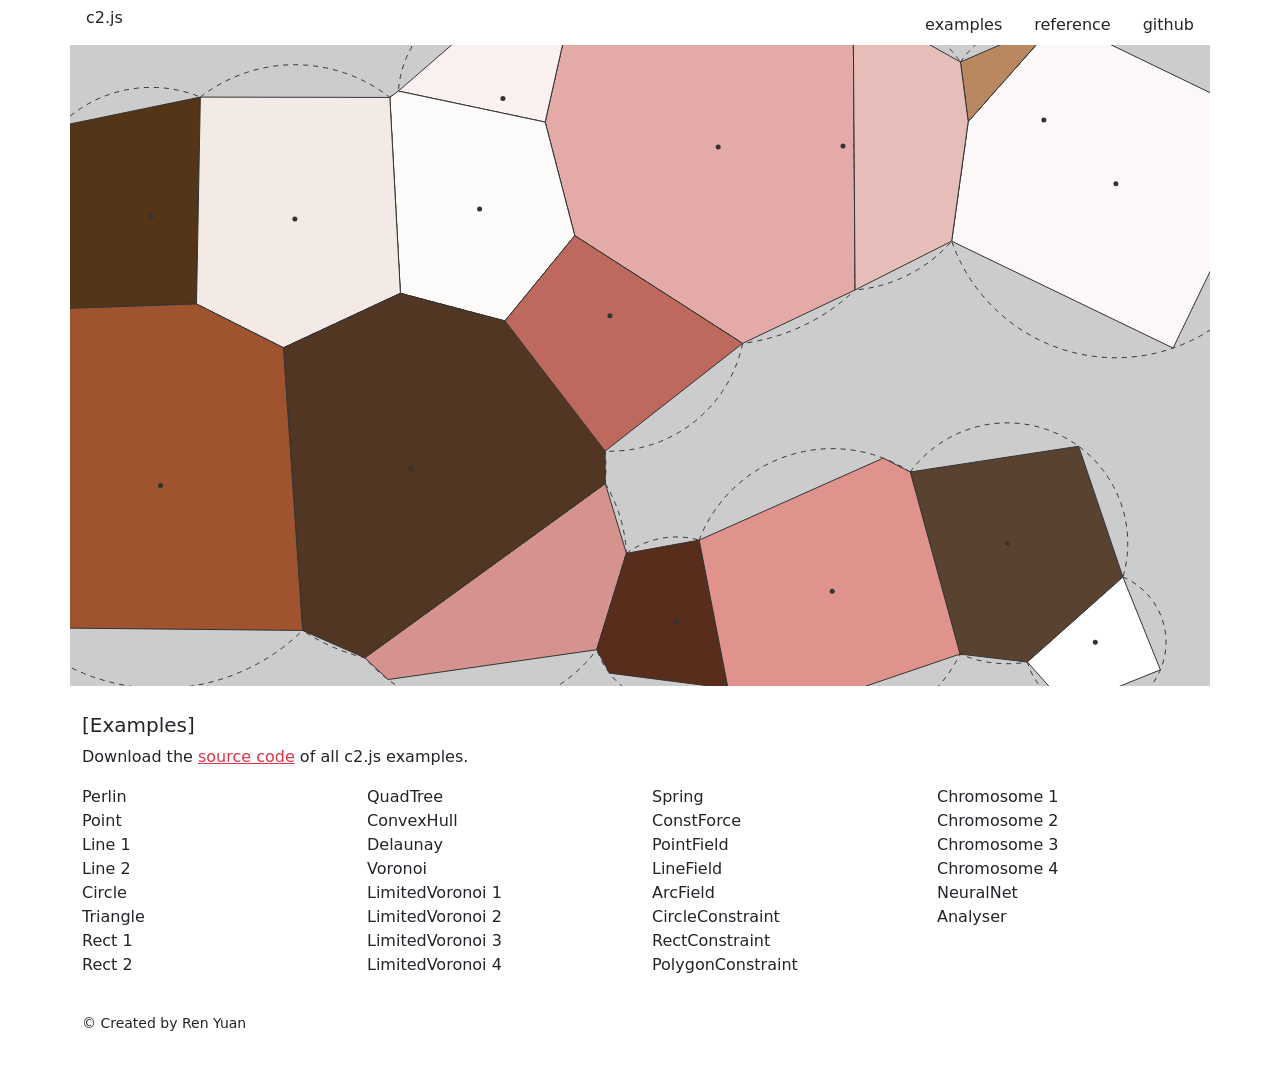
==== examples.html @ b8fb7733 "Add files via upload" ====
<!DOCTYPE html>
<html>

<head>
    <meta charset="utf-8">
    <meta name="viewport" content="width=device-width, initial-scale=1, shrink-to-fit=no">
    <title>c2.js</title>
    <link rel="shortcut icon" href="/favicon.ico" />
    <link rel="bookmark" href="/favicon.ico" />
    <link href="https://cdn.jsdelivr.net/npm/bootstrap@5.0.2/dist/css/bootstrap.min.css" rel="stylesheet">
    <script src="https://cdn.jsdelivr.net/npm/bootstrap@5.0.2/dist/js/bootstrap.min.js"></script>
    <link rel="stylesheet" href="assets/style.css">
    <script src="assets/c2.min.js"></script>
</head>

<body>
    <!--Navigation-->
    <div class="container">
        <div class="row">
            <div class="col-2" style="padding:0;">
                <nav class="nav">
                    <a class="nav-link text-dark h2" href="index.html">c2.js</a>
                </nav>
            </div>
            <div class="col-10" style="padding:0; margin-top:5px;">
                <nav class="nav justify-content-end">
                    <a class="nav-link text-dark" href="examples.html">examples</a>
                    <a class="nav-link text-dark" href="reference.html">reference</a>
                    <a class="nav-link text-dark" href="https://github.com/ren-yuan/c2.js">github</a>
                </nav>
            </div>
        </div>
    </div>
    <!--Canvas-->
    <div class="container" style="margin-top:0px;">
        <div class="row">
            <div class="col-12" style="padding:0;">
                <div><canvas id='c2' /></div>
            </div>
        </div>
    </div>
    <!--Examples-->
    <div class="container" style="margin-top:20px;">
        <div class="row">
            <div class="col-12">
                <h5>[Examples]</h5>
                <p>Download the <a href="https://github.com/ren-yuan/c2.js">source code</a> of all c2.js examples.</p>
            </div>
        </div>
        <div class="row">
            <div class="col-6 col-sm-4 col-md-3">
                <ul class="list-unstyled">
                    <li class="example" data-src="Perlin">Perlin</li>
                    <li class="example" data-src="Point">Point</li>
                    <li class="example" data-src="Line1">Line 1</li>
                    <li class="example" data-src="Line2">Line 2</li>
                    <li class="example" data-src="Circle">Circle</li>
                    <li class="example" data-src="Triangle">Triangle</li>
                    <li class="example" data-src="Rect1">Rect 1</li>
                    <li class="example" data-src="Rect2">Rect 2</li>
                </ul>
            </div>
            <div class="col-6 col-sm-4 col-md-3">
                <ul class="list-unstyled">
                    <li class="example" data-src="QuadTree">QuadTree</li>
                    <li class="example" data-src="ConvexHull">ConvexHull</li>
                    <li class="example" data-src="Delaunay">Delaunay</li>
                    <li class="example" data-src="Voronoi">Voronoi</li>
                    <li class="example" data-src="LimitedVoronoi1">LimitedVoronoi 1</li>
                    <li class="example" data-src="LimitedVoronoi2">LimitedVoronoi 2</li>
                    <li class="example" data-src="LimitedVoronoi3">LimitedVoronoi 3</li>
                    <li class="example" data-src="LimitedVoronoi4">LimitedVoronoi 4</li>
                </ul>
            </div>
            <div class="col-6 col-sm-4 col-md-3">
                <ul class="list-unstyled">
                    <li class="example" data-src="Spring">Spring</li>
                    <li class="example" data-src="ConstForce">ConstForce</li>
                    <li class="example" data-src="PointField">PointField</li>
                    <li class="example" data-src="LineField">LineField</li>
                    <li class="example" data-src="ArcField">ArcField</li>
                    <li class="example" data-src="CircleConstraint">CircleConstraint</li>
                    <li class="example" data-src="RectConstraint">RectConstraint</li>
                    <li class="example" data-src="PolygonConstraint">PolygonConstraint</li>
                </ul>
            </div>
            <div class="col-6 col-sm-4 col-md-3">
                <ul class="list-unstyled">
                    <li class="example" data-src="Chromosome1">Chromosome 1</li>
                    <li class="example" data-src="Chromosome2">Chromosome 2</li>
                    <li class="example" data-src="Chromosome3">Chromosome 3</li>
                    <li class="example" data-src="Chromosome4">Chromosome 4</li>
                    <li class="example" data-src="NeuralNet">NeuralNet</li>
                    <li class="example" data-src="Analyser">Analyser</li>
                </ul>
            </div>
        </div>
    </div>
    <!--Copyright-->
    <div class="container" style="margin-top:20px; margin-bottom:20px;">
        <div class="row">
            <div class="col-12">
                <p class="footer">© Created by <a class="author" href="https://renyuan.io" target="_blank">Ren Yuan</a></p>
            </div>
        </div>
    </div>
    <!--Example Script-->
    <script>
    function getQueryString(name) {
        var reg = new RegExp("(^|&)" + name + "=([^&]*)(&|$)");
        var result = window.location.search.substr(1).match(reg);
        if (result != null) {
            return decodeURIComponent(result[2]);
        } else {
            return null;
        }
    }

    let name = getQueryString("name");
    if (name == null) name = "LimitedVoronoi2";

    let example_script = document.createElement('script');
    example_script.setAttribute("type", "text/javascript");
    example_script.setAttribute("src", "examples/" + name + ".js");
    document.querySelector("body").appendChild(example_script);

    let examples = document.querySelectorAll(".example");
    for (let i = 0; i < examples.length; i++) {
        examples[i].addEventListener("click", function() {
            var data = this.getAttribute("data-src");
            window.location.href = window.location.origin + window.location.pathname + "?name=" + data;
        }.bind(examples[i]));
    }
    </script>
</body>

</html>
---- assets/style.css ----
body{
    margin: 0;
    padding: 0;
}

a, a:hover{
	color: #dc3545;
}

.footer{
	font-size: 14px;
}

.example{
	cursor: pointer;
}
.example:hover{
    color: #dc3545;
}

.reference{
	color: #212529;
	text-decoration:none
}
.reference:hover{
	color: #dc3545;
}

.author{
	color: #212529;
	text-decoration:none
}
.author:hover{
	color: #dc3545;
}
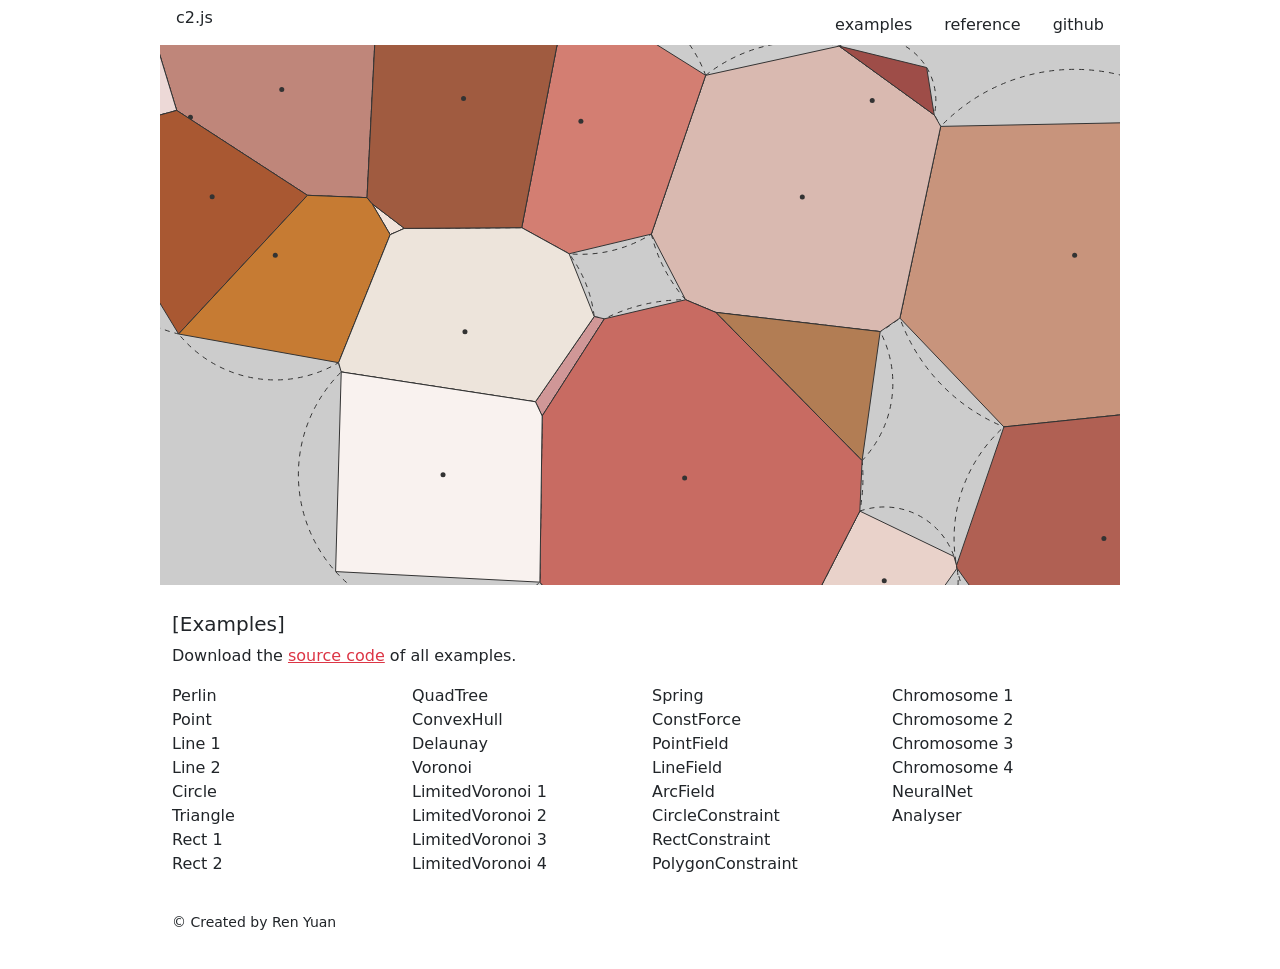
==== commit 3803dacf: "Add files via upload" ====
--- a/examples.html
+++ b/examples.html
@@ -44,7 +44,7 @@
         <div class="row">
             <div class="col-12">
                 <h5>[Examples]</h5>
-                <p>Download the <a href="https://github.com/ren-yuan/c2.js">source code</a> of all c2.js examples.</p>
+                <p>Download the <a href="https://github.com/ren-yuan/c2.js">source code</a> of all examples.</p>
             </div>
         </div>
         <div class="row">
--- a/assets/style.css
+++ b/assets/style.css
@@ -1,6 +1,6 @@
 body{
-    margin: 0;
-    padding: 0;
+	margin: 0;
+	padding: 0;
 }
 
 a, a:hover{
@@ -15,7 +15,7 @@
 	cursor: pointer;
 }
 .example:hover{
-    color: #dc3545;
+	color: #dc3545;
 }
 
 .reference{
@@ -33,3 +33,9 @@
 .author:hover{
 	color: #dc3545;
 }
+
+@media(min-width: 1200px){
+	.container{
+		max-width: 960px;
+	}
+}
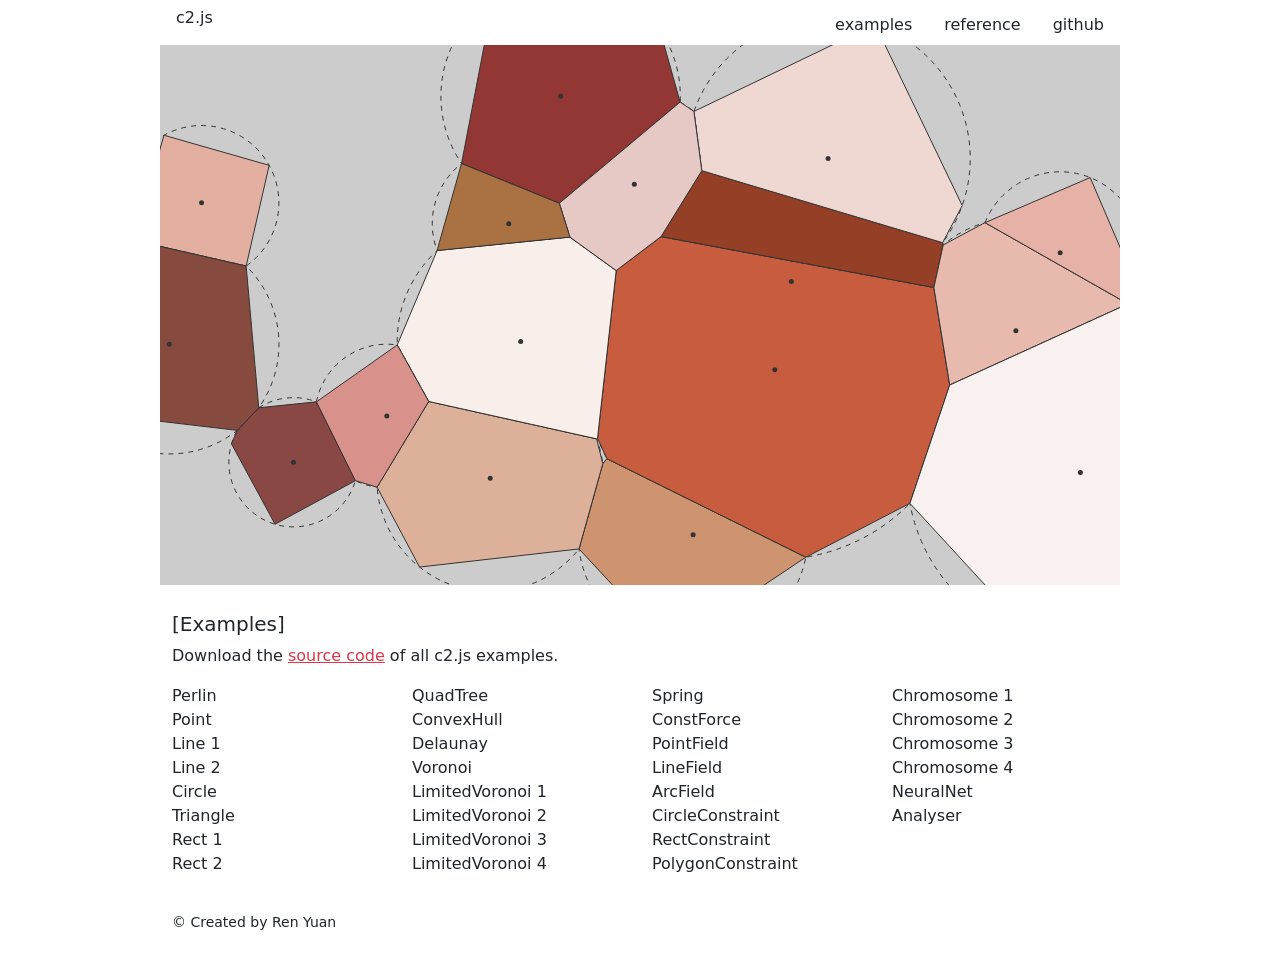
==== commit 4d2e9d50: "Add files via upload" ====
--- a/examples.html
+++ b/examples.html
@@ -44,7 +44,7 @@
         <div class="row">
             <div class="col-12">
                 <h5>[Examples]</h5>
-                <p>Download the <a href="https://github.com/ren-yuan/c2.js">source code</a> of all examples.</p>
+                <p>Download the <a href="https://github.com/ren-yuan/c2.js">source code</a> of all c2.js examples.</p>
             </div>
         </div>
         <div class="row">
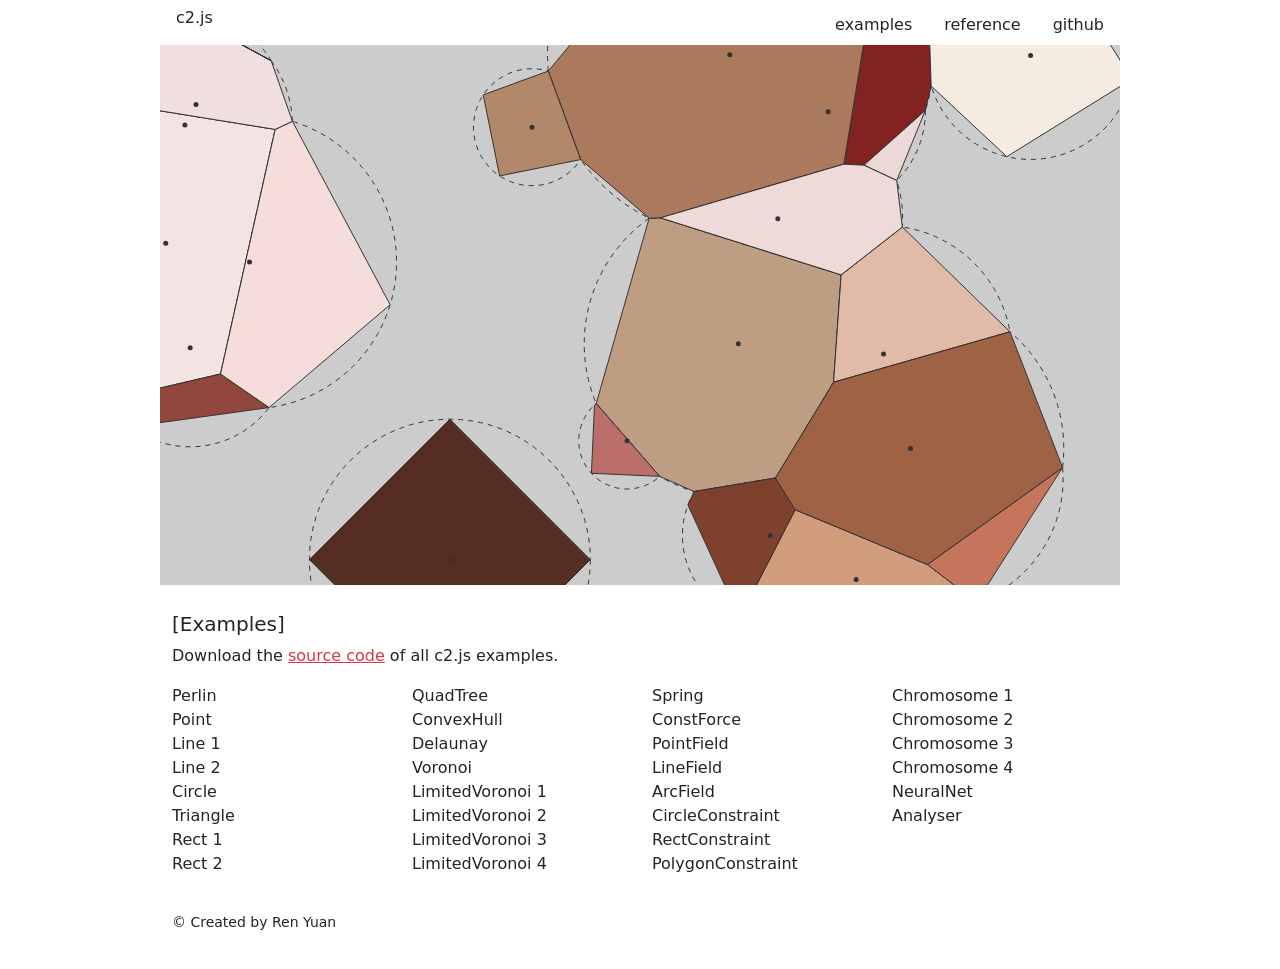
==== commit a2a7ea92: "Add files via upload" ====
--- a/examples.html
+++ b/examples.html
@@ -5,8 +5,8 @@
     <meta charset="utf-8">
     <meta name="viewport" content="width=device-width, initial-scale=1, shrink-to-fit=no">
     <title>c2.js</title>
-    <link rel="shortcut icon" href="/favicon.ico" />
-    <link rel="bookmark" href="/favicon.ico" />
+    <link rel="shortcut icon" href="favicon.ico" />
+    <link rel="bookmark" href="favicon.ico" />
     <link href="https://cdn.jsdelivr.net/npm/bootstrap@5.0.2/dist/css/bootstrap.min.css" rel="stylesheet">
     <script src="https://cdn.jsdelivr.net/npm/bootstrap@5.0.2/dist/js/bootstrap.min.js"></script>
     <link rel="stylesheet" href="assets/style.css">
@@ -19,7 +19,7 @@
         <div class="row">
             <div class="col-2" style="padding:0;">
                 <nav class="nav">
-                    <a class="nav-link text-dark h2" href="index.html">c2.js</a>
+                    <a class="nav-link text-dark h2" href="./">c2.js</a>
                 </nav>
             </div>
             <div class="col-10" style="padding:0; margin-top:5px;">
@@ -134,4 +134,4 @@
     </script>
 </body>
 
-</html>+</html>
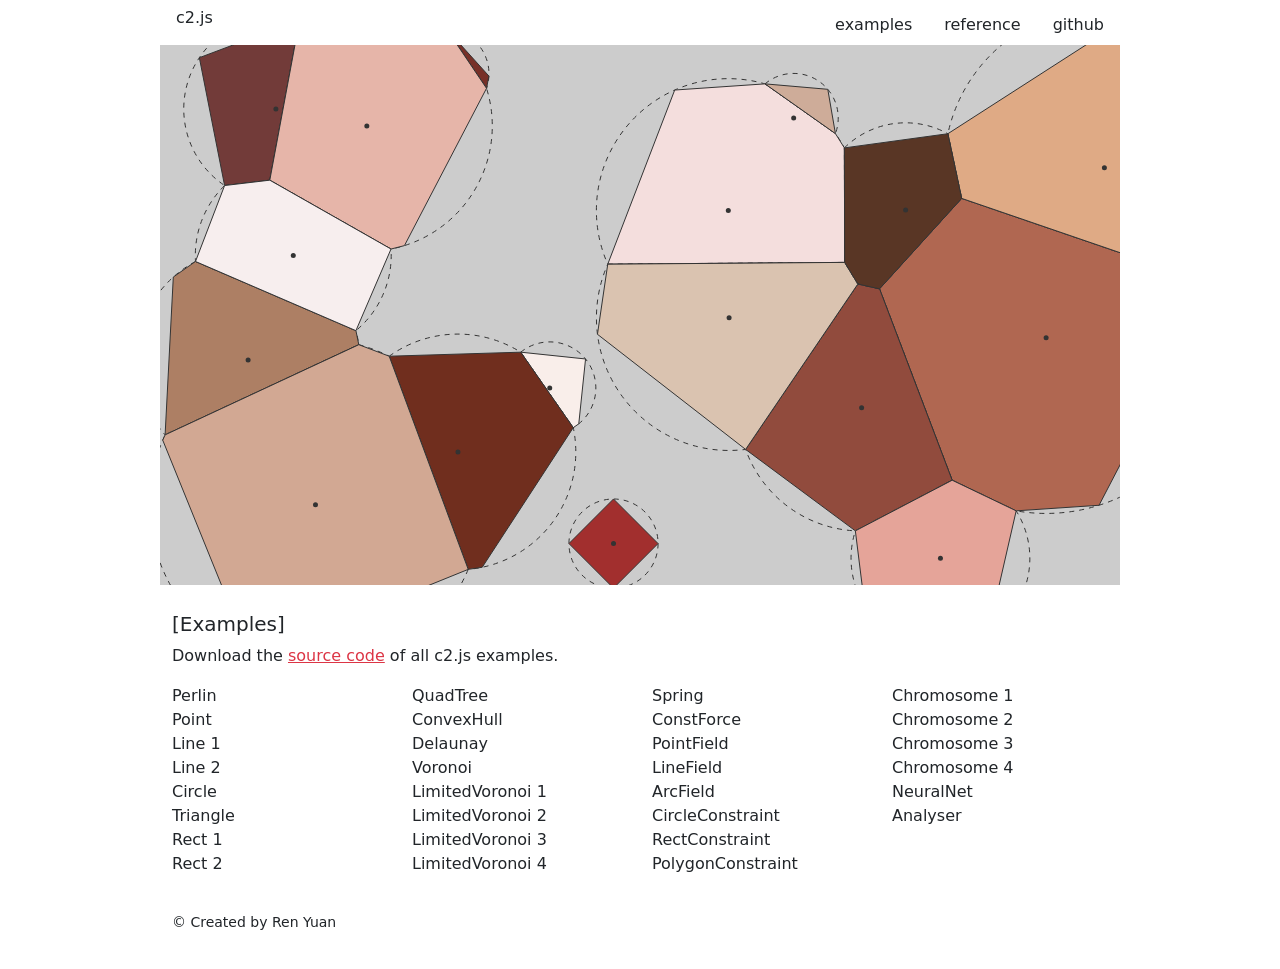
==== commit d75ce4f5: "Update examples.html" ====
--- a/examples.html
+++ b/examples.html
@@ -100,7 +100,7 @@
     <div class="container" style="margin-top:20px; margin-bottom:20px;">
         <div class="row">
             <div class="col-12">
-                <p class="footer">© Created by <a class="author" href="https://renyuan.io" target="_blank">Ren Yuan</a></p>
+                <p class="footer">© Created by <a class="author" href="https://renyuan.cc" target="_blank">Ren Yuan</a></p>
             </div>
         </div>
     </div>
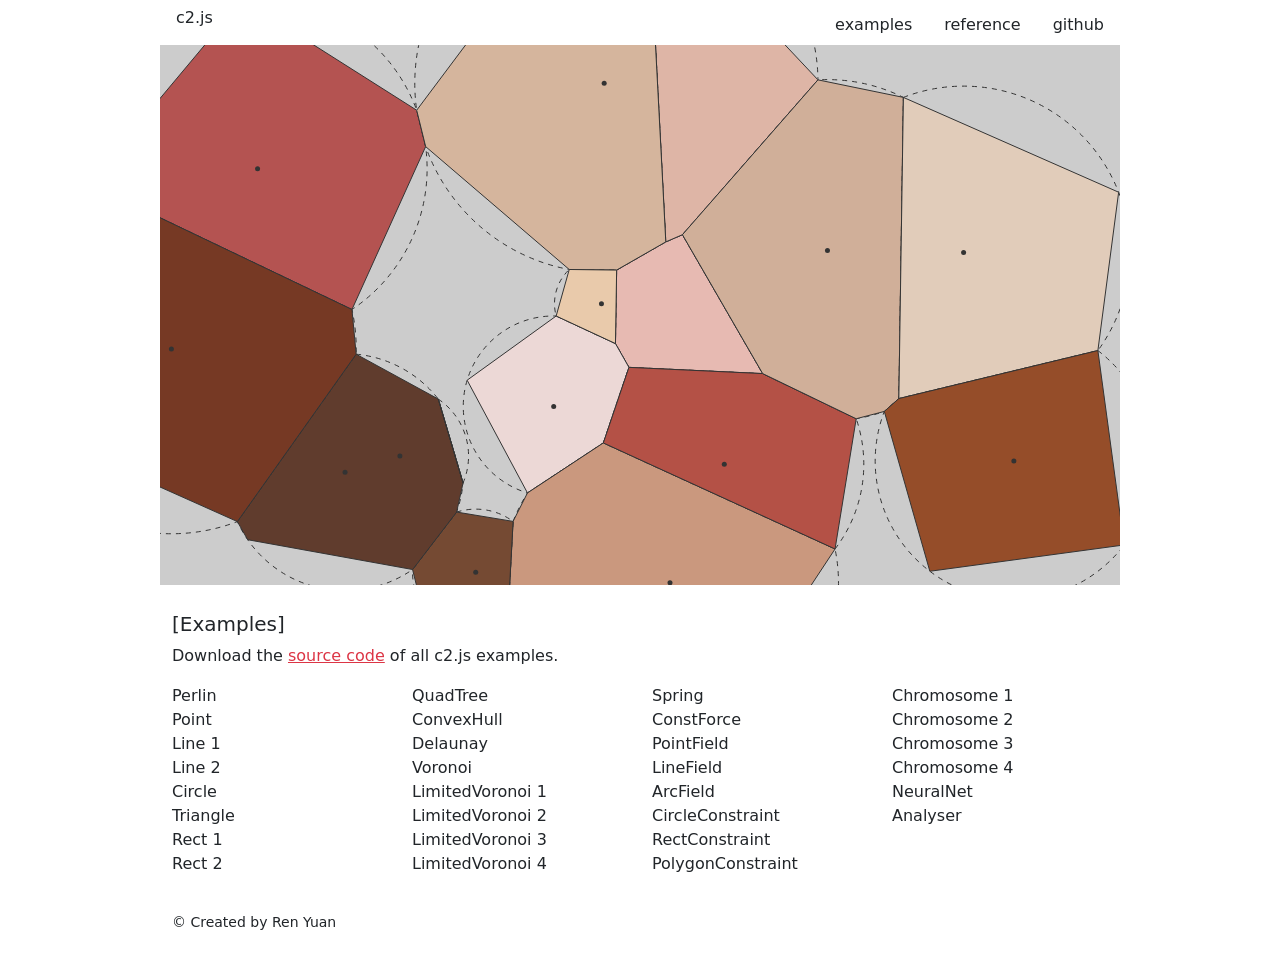
==== commit efbb12fb: "Update examples.html" ====
--- a/examples.html
+++ b/examples.html
@@ -100,7 +100,7 @@
     <div class="container" style="margin-top:20px; margin-bottom:20px;">
         <div class="row">
             <div class="col-12">
-                <p class="footer">© Created by <a class="author" href="https://renyuan.cc" target="_blank">Ren Yuan</a></p>
+                <p class="footer">© Created by <a class="author" href="https://renyuan.io" target="_blank">Ren Yuan</a></p>
             </div>
         </div>
     </div>
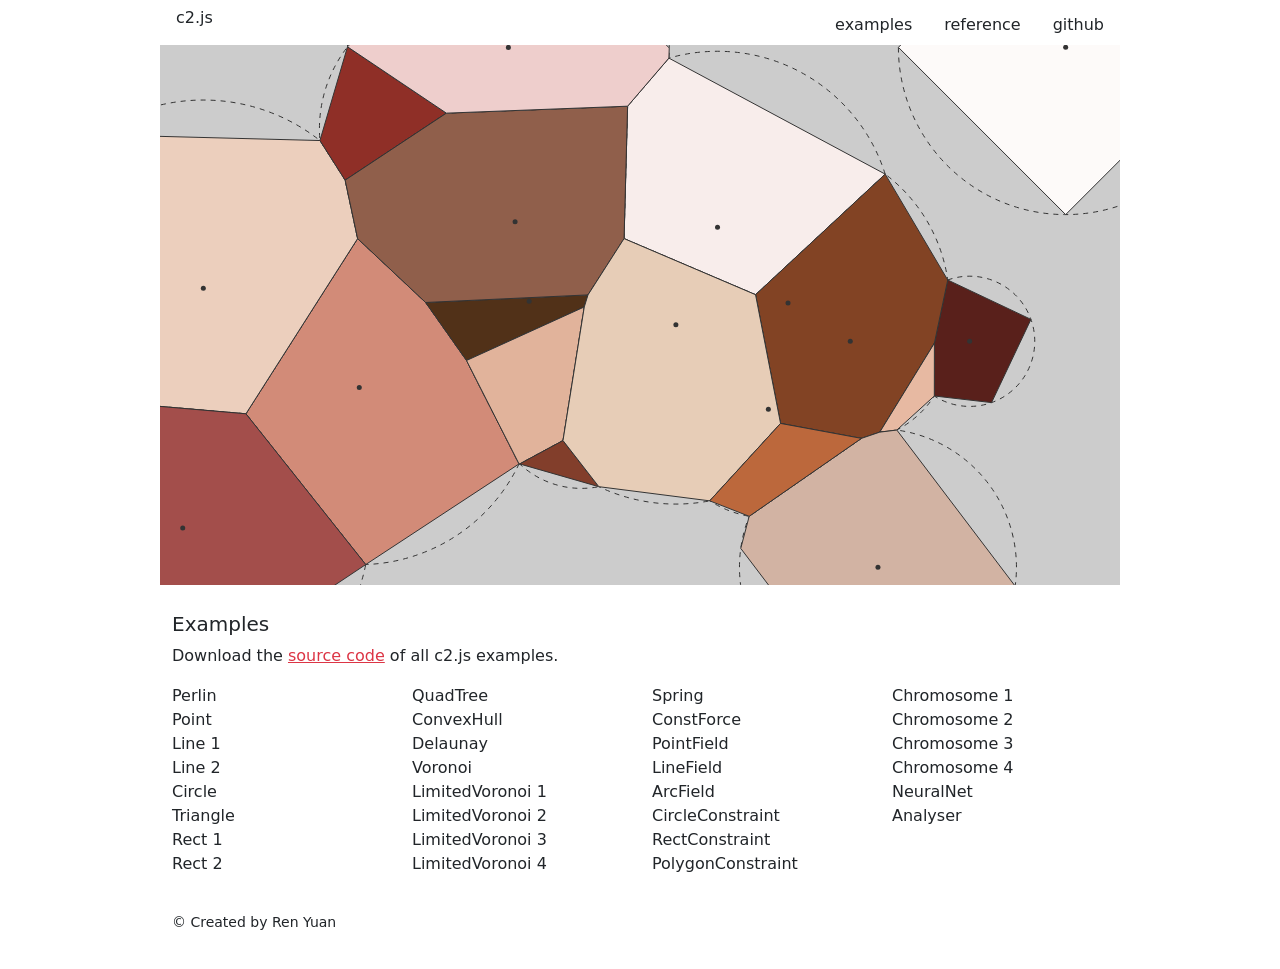
==== commit e5cc3752: "Update examples.html" ====
--- a/examples.html
+++ b/examples.html
@@ -43,7 +43,7 @@
     <div class="container" style="margin-top:20px;">
         <div class="row">
             <div class="col-12">
-                <h5>[Examples]</h5>
+                <h5>Examples</h5>
                 <p>Download the <a href="https://github.com/ren-yuan/c2.js">source code</a> of all c2.js examples.</p>
             </div>
         </div>
